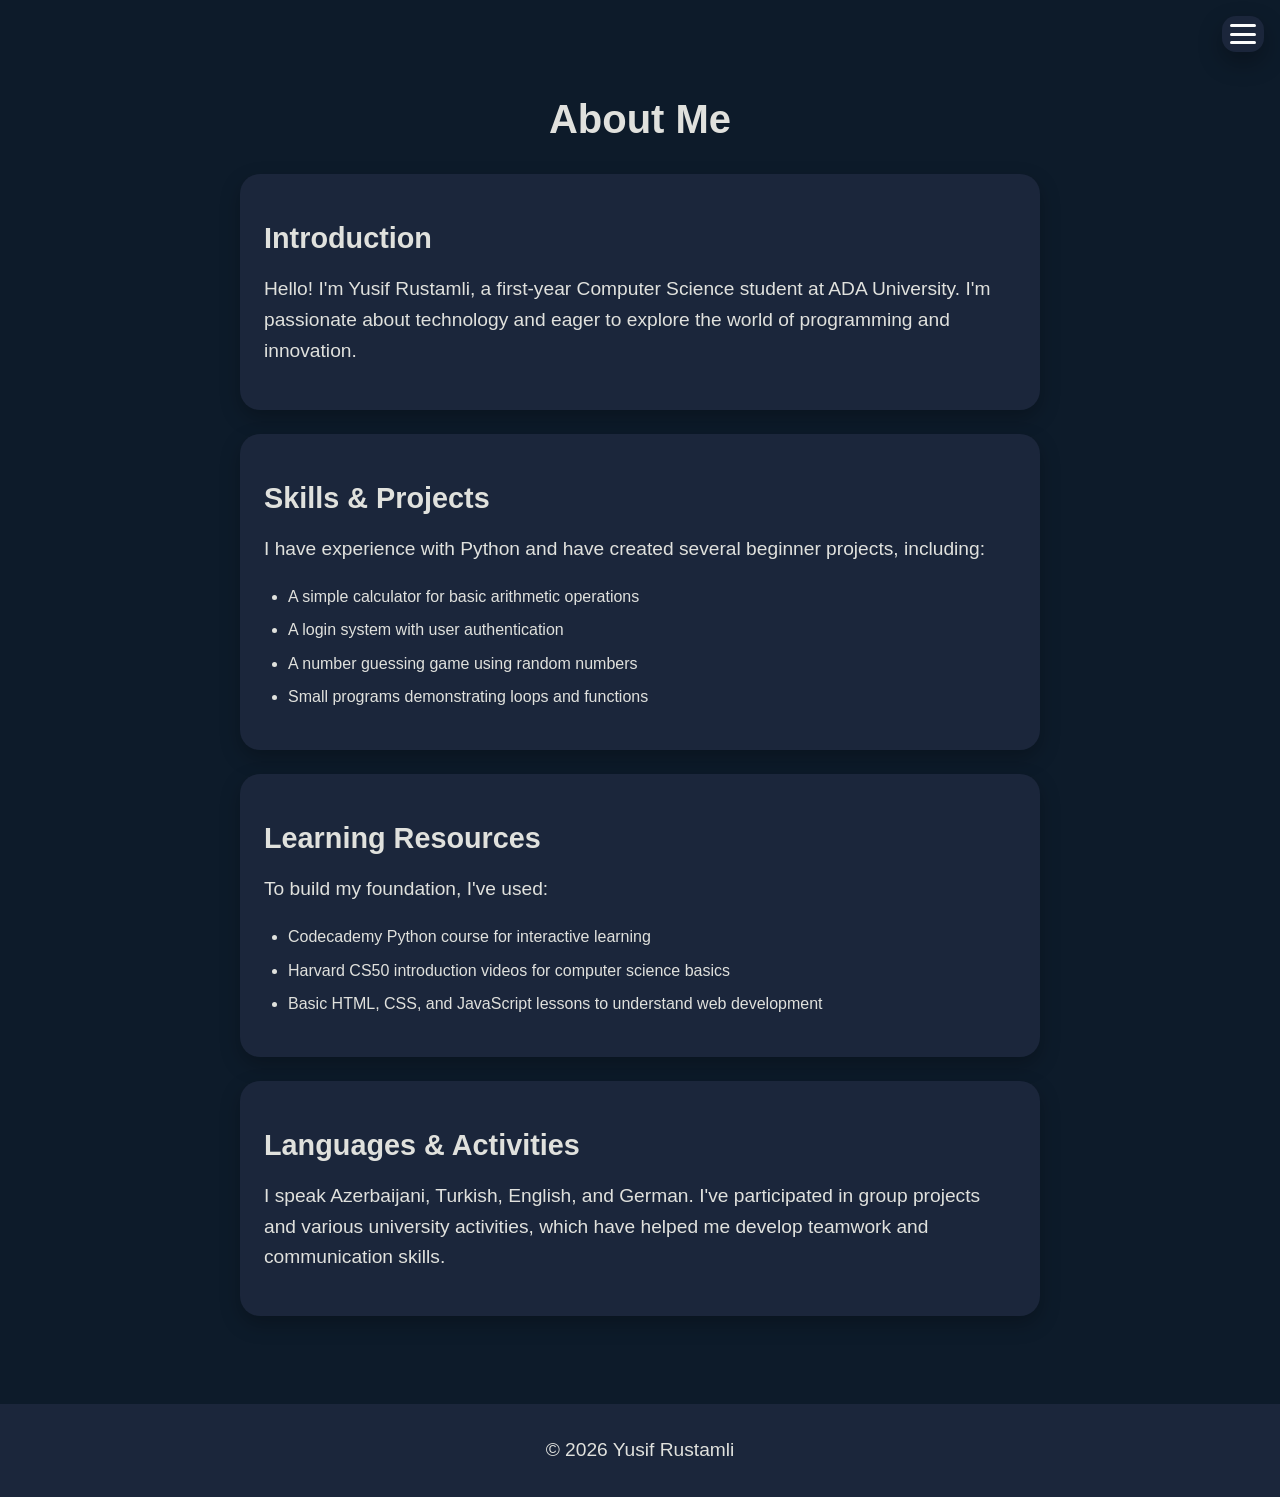
==== about.html @ 615dec95 "Initial commit - full website" ====
<!DOCTYPE html>
<html lang="en">
<head>
  <meta charset="UTF-8">
  <meta name="viewport" content="width=device-width, initial-scale=1.0">
  <title>About - Yusif Rustamli</title>
  <link rel="stylesheet" href="style.css">
</head>
<body>

<nav class="top-nav">
  <button class="menu-toggle" aria-expanded="false" aria-controls="nav-menu" aria-label="Open menu">
    <span class="bar"></span>
    <span class="bar"></span>
    <span class="bar"></span>
  </button>
  <div id="nav-menu" class="nav-menu" aria-hidden="true">
    <a href="index.html">Home</a>
    <a href="about.html">About</a>
    <a href="projects.html">Projects</a>
    <a href="game.html">Game</a>
  </div>
</nav>

<main>
  <section class="about-section">
    <h1>About Me</h1>
    <div class="card">
      <h2>Introduction</h2>
      <p>Hello! I'm Yusif Rustamli, a first-year Computer Science student at ADA University. I'm passionate about technology and eager to explore the world of programming and innovation.</p>
    </div>

    <div class="card">
      <h2>Skills & Projects</h2>
      <p>I have experience with Python and have created several beginner projects, including:</p>
      <ul>
        <li>A simple calculator for basic arithmetic operations</li>
        <li>A login system with user authentication</li>
        <li>A number guessing game using random numbers</li>
        <li>Small programs demonstrating loops and functions</li>
      </ul>
    </div>

    <div class="card">
      <h2>Learning Resources</h2>
      <p>To build my foundation, I've used:</p>
      <ul>
        <li>Codecademy Python course for interactive learning</li>
        <li>Harvard CS50 introduction videos for computer science basics</li>
        <li>Basic HTML, CSS, and JavaScript lessons to understand web development</li>
      </ul>
    </div>

    <div class="card">
      <h2>Languages & Activities</h2>
      <p>I speak Azerbaijani, Turkish, English, and German. I've participated in group projects and various university activities, which have helped me develop teamwork and communication skills.</p>
    </div>
  </section>
</main>

<footer>
  <p>© 2026 Yusif Rustamli</p>
</footer>

<script src="script.js"></script>
</body>
</html>
---- style.css ----
body {
  background-color: #0D1B2A;
  color: #E0E1DD;
  font-family: Arial, sans-serif;
  margin: 0;
  padding: 0;
  display: flex;
  flex-direction: column;
  min-height: 100vh;
  position: relative;
}

.top-nav {
  position: absolute;
  top: 1rem;
  right: 1rem;
  display: flex;
  background-color: #1B263B;
  padding: 0.5rem;
  border-radius: 14px;
  box-shadow: 0 10px 24px rgba(0, 0, 0, 0.30);
  z-index: 10;
}

.menu-toggle {
    .bar {
  width: 26px;
  height: 3px;
  background-color: #fcfcfc;
  border-radius: 5px;
  display: block;
  transition: 0.3s;
    }
  background: none;
  border: none;
  cursor: pointer;
  display: flex;
  flex-direction: column;
  justify-content: center;
  align-items: center;
  gap: 0.35rem;
  width: 100%;
  height: 100%;
  padding: 0;
}

.menu-toggle[aria-expanded="true"] .bar:nth-child(1) {
  transform: translateY(6px) rotate(45deg);
}

.menu-toggle[aria-expanded="true"] .bar:nth-child(2) {
  opacity: 0;
}

.menu-toggle[aria-expanded="true"] .bar:nth-child(3) {
  transform: translateY(-6px) rotate(-45deg);
}

.nav-menu {
  position: absolute;
  top: calc(100% + 0.5rem);
  right: 0;
  display: none;
  flex-direction: column;
  gap: 0.75rem;
  width: 190px;
  padding: 0.85rem;
  background-color: rgba(27, 38, 59, 0.98);
  border-radius: 16px;
  box-shadow: 0 14px 30px rgba(0, 0, 0, 0.35);
  z-index: 15;
}

.nav-menu.open {
  display: flex;
}

.nav-menu a {
  color: #0077B6;
  text-decoration: none;
  padding: 0.85rem 1rem;
  border: 1px solid #0077B6;
  border-radius: 8px;
  transition: background-color 0.3s, color 0.3s;
  display: block;
  text-align: center;
}

.nav-menu a:hover {
  background-color: #0077B6;
  color: #E0E1DD;
}

main {
  flex: 1;
  display: flex;
  justify-content: center;
  align-items: center;
  padding: 2rem;
}

.profile-card {
  position: relative;
  max-width: 520px;
  width: 100%;
  text-align: center;
}

.image-wrapper {
  position: relative;
  width: 500px;
  height: 500px;
  margin: 0 auto;
}

.profile-image {
  width: 500px;
  height: 500px;
  object-fit: cover;
  border-radius: 18px;
  border: 6px solid #E0E1DD;
  box-shadow: 0 18px 48px rgba(0, 0, 0, 0.5);
  background-color: #0D1B2A;
  position: relative;
  top: 0;
}

.text-card {
  background-color: #1B263B;
  border-radius: 20px;
  padding: 2rem 1.5rem 1.5rem;
  margin-top: 1.8rem;
  box-shadow: 0 8px 20px rgba(0, 0, 0, 0.25);
}

h1 {
  color: #E0E1DD;
  margin-bottom: 1rem;
}

p {
  color: #E0E1DD;
  font-size: 1.2rem;
}

footer {
  background-color: #1B263B;
  text-align: center;
  padding: 1rem;
  color: #E0E1DD;
}

.about-section {
  max-width: 800px;
  margin: 0 auto;
  padding: 2rem;
}

.about-section h1 {
  color: #E0E1DD;
  text-align: center;
  margin-bottom: 2rem;
  font-size: 2.5rem;
}

.card {
  background-color: #1B263B;
  border-radius: 20px;
  padding: 1.5rem;
  margin-bottom: 1.5rem;
  box-shadow: 0 8px 20px rgba(0, 0, 0, 0.25);
  color: #E0E1DD;
}

.card h2 {
  color: #E0E1DD;
  margin-bottom: 1rem;
  font-size: 1.8rem;
}

.card p, .card ul {
  color: #E0E1DD;
  line-height: 1.6;
}

.card ul {
  padding-left: 1.5rem;
}

.card li {
  margin-bottom: 0.5rem;
}

.about-card {
  max-width: 800px;
  width: 100%;
  line-height: 1.7;
}

.about-card h1 {
  color: #E0E1DD;
  font-size: 2.4rem;
}

.about-card p {
  color: #E0E1DD;
  font-size: 1.15rem;
}

.projects-section {
  max-width: 1100px;
  margin: 0 auto;
  padding: 2rem;
  width: 100%;
}

.projects-section h1 {
  color: #E0E1DD;
  text-align: center;
  margin-bottom: 2.5rem;
  font-size: 2.5rem;
}

.projects-grid {
  display: grid;
  grid-template-columns: repeat(auto-fit, minmax(280px, 1fr));
  gap: 1.5rem;
  margin-bottom: 2rem;
}

.project-card {
  background-color: #1B263B;
  border-radius: 18px;
  overflow: hidden;
  box-shadow: 0 12px 30px rgba(0, 0, 0, 0.35);
  transition: transform 0.3s ease, box-shadow 0.3s ease;
  display: flex;
  flex-direction: column;
  height: 100%;
}

.project-card:hover {
  transform: translateY(-8px);
  box-shadow: 0 18px 45px rgba(0, 119, 182, 0.2);
}

.project-image {
  width: 100%;
  height: 220px;
  overflow: hidden;
  background-color: #0D1B2A;
}

.project-image img {
  width: 100%;
  height: 100%;
  object-fit: cover;
  transition: transform 0.3s ease;
}

.project-card:hover .project-image img {
  transform: scale(1.05);
}

.project-content {
  padding: 1.25rem;
  flex: 1;
  display: flex;
  flex-direction: column;
}

.project-content h2 {
  color: #E0E1DD;
  margin-bottom: 0.75rem;
  margin-top: 0;
  font-size: 1.5rem;
}

.project-content p {
  color: #E0E1DD;
  font-size: 0.95rem;
  line-height: 1.5;
  margin: 0;
  flex: 1;
}

@media (max-width: 768px) {
  .projects-section {
    padding: 1rem;
  }

  .projects-section h1 {
    font-size: 2rem;
    margin-bottom: 1.5rem;
  }

  .projects-grid {
    grid-template-columns: 1fr;
    gap: 1.5rem;
  }

  .project-image {
    height: 200px;
  }

  .project-content {
    padding: 1.25rem;
  }
}
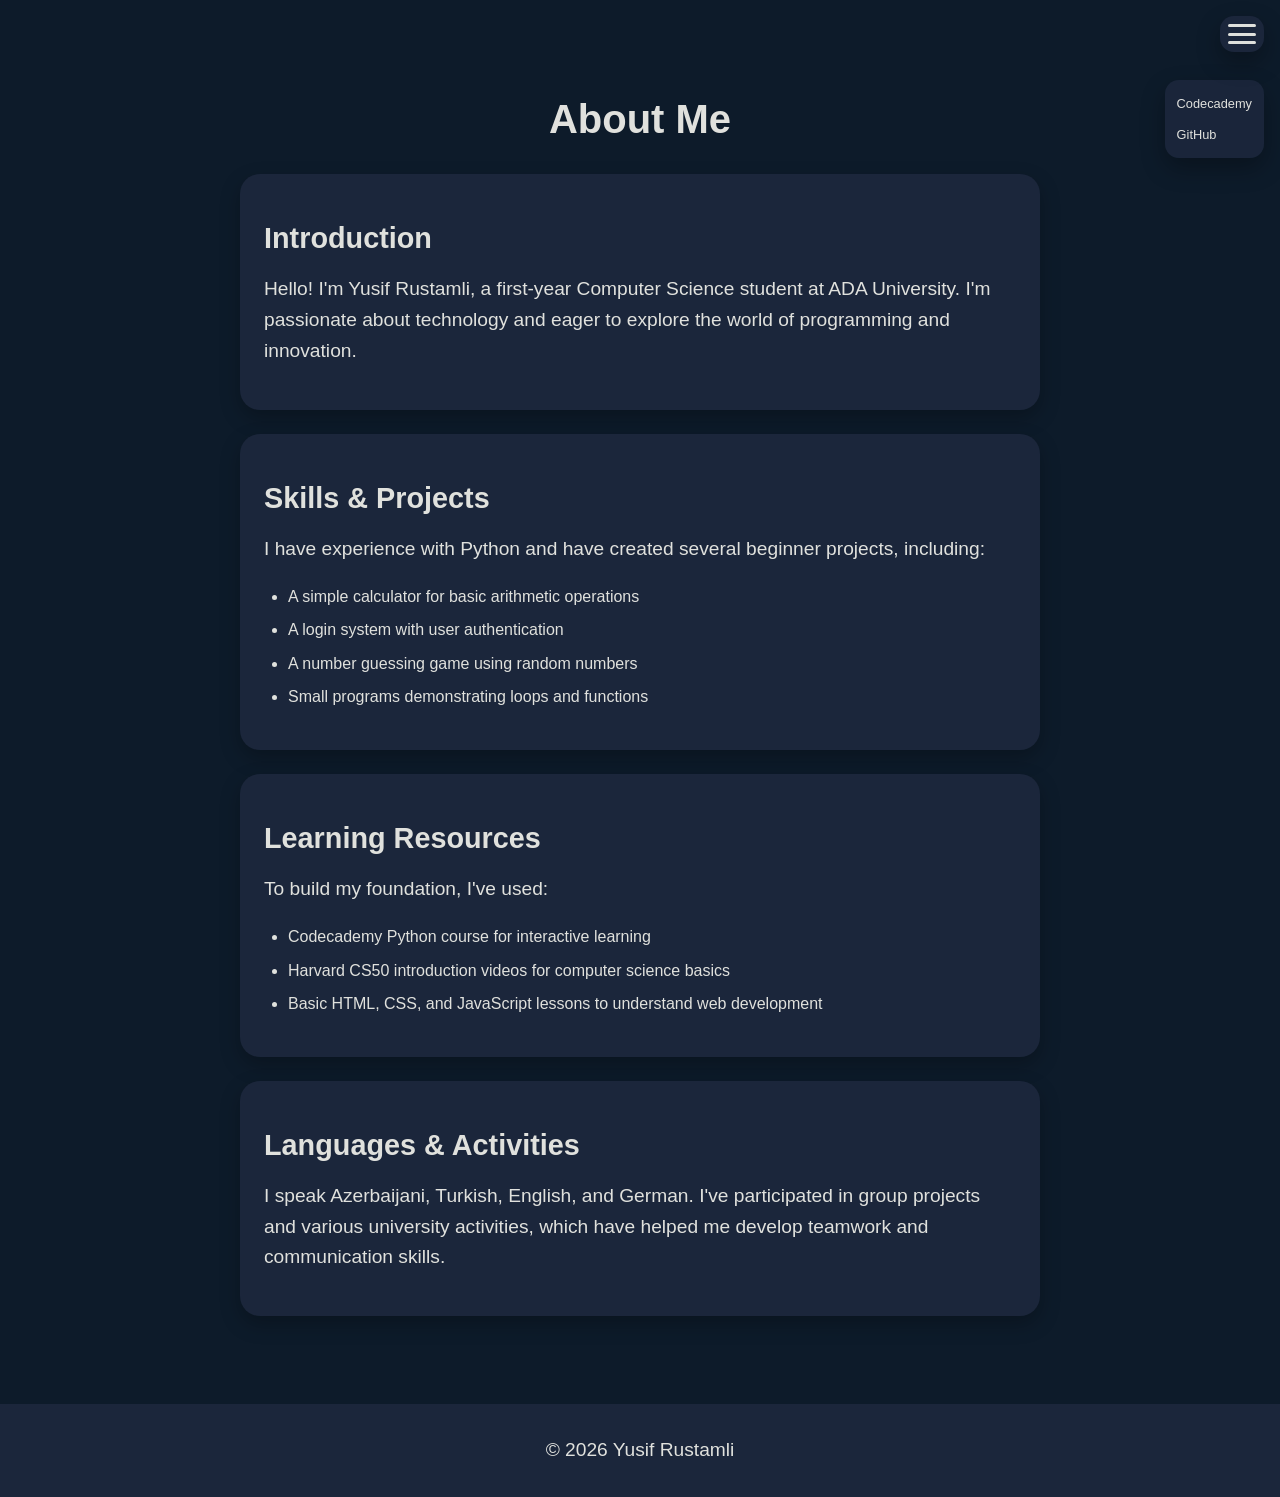
==== commit eb21bc6e: "Added to all pages" ====
--- a/about.html
+++ b/about.html
@@ -21,6 +21,11 @@
     <a href="game.html">Game</a>
   </div>
 </nav>
+
+<div class="top-links">
+  <a href="https://www.codecademy.com/profiles/yrustamli" target="_blank">Codecademy</a>
+  <a href="https://github.com/0yusifyusif7-arch" target="_blank">GitHub</a>
+</div>
 
 <main>
   <section class="about-section">
--- a/style.css
+++ b/style.css
@@ -23,14 +23,6 @@
 }
 
 .menu-toggle {
-    .bar {
-  width: 26px;
-  height: 3px;
-  background-color: #fcfcfc;
-  border-radius: 5px;
-  display: block;
-  transition: 0.3s;
-    }
   background: none;
   border: none;
   cursor: pointer;
@@ -42,6 +34,14 @@
   width: 100%;
   height: 100%;
   padding: 0;
+}
+
+.menu-toggle .bar {
+  width: 28px;
+  height: 3px;
+  background-color: #E0E1DD;
+  border-radius: 3px;
+  transition: transform 0.3s ease, opacity 0.3s ease;
 }
 
 .menu-toggle[aria-expanded="true"] .bar:nth-child(1) {
@@ -89,6 +89,33 @@
 .nav-menu a:hover {
   background-color: #0077B6;
   color: #E0E1DD;
+}
+
+.top-links {
+  position: absolute;
+  top: 5rem;
+  right: 1rem;
+  display: flex;
+  flex-direction: column;
+  gap: 0.5rem;
+  background-color: rgba(27, 38, 59, 0.95);
+  padding: 0.75rem;
+  border-radius: 14px;
+  box-shadow: 0 10px 24px rgba(0, 0, 0, 0.30);
+  z-index: 9;
+}
+
+.top-links a {
+  color: #E0E1DD;
+  text-decoration: none;
+  font-size: 0.8rem;
+  padding: 0.25rem 0;
+  transition: color 0.3s;
+}
+
+.top-links a:hover {
+  color: #0077B6;
+  text-decoration: underline;
 }
 
 main {
@@ -306,4 +333,35 @@
   .project-content {
     padding: 1.25rem;
   }
+}
+
+.links-toggle {
+  color: #E0E1DD;
+  text-decoration: underline;
+  cursor: pointer;
+  margin-top: 1rem;
+  font-size: 1.1rem;
+}
+
+.links-content {
+  margin-top: 0.5rem;
+}
+
+.links-content a {
+  color: #E0E1DD;
+  text-decoration: none;
+  display: block;
+  margin-bottom: 0.5rem;
+  font-size: 1rem;
+}
+
+.links-content a:hover {
+  text-decoration: underline;
+}
+canvas {
+  background-color: #0D1B2A;
+  border: 5px solid #FFB703; /* brighter border */
+  border-radius: 12px;
+  max-width: 100%;
+  box-shadow: 0 0 15px #0077B6; /* glow effect */
 }
